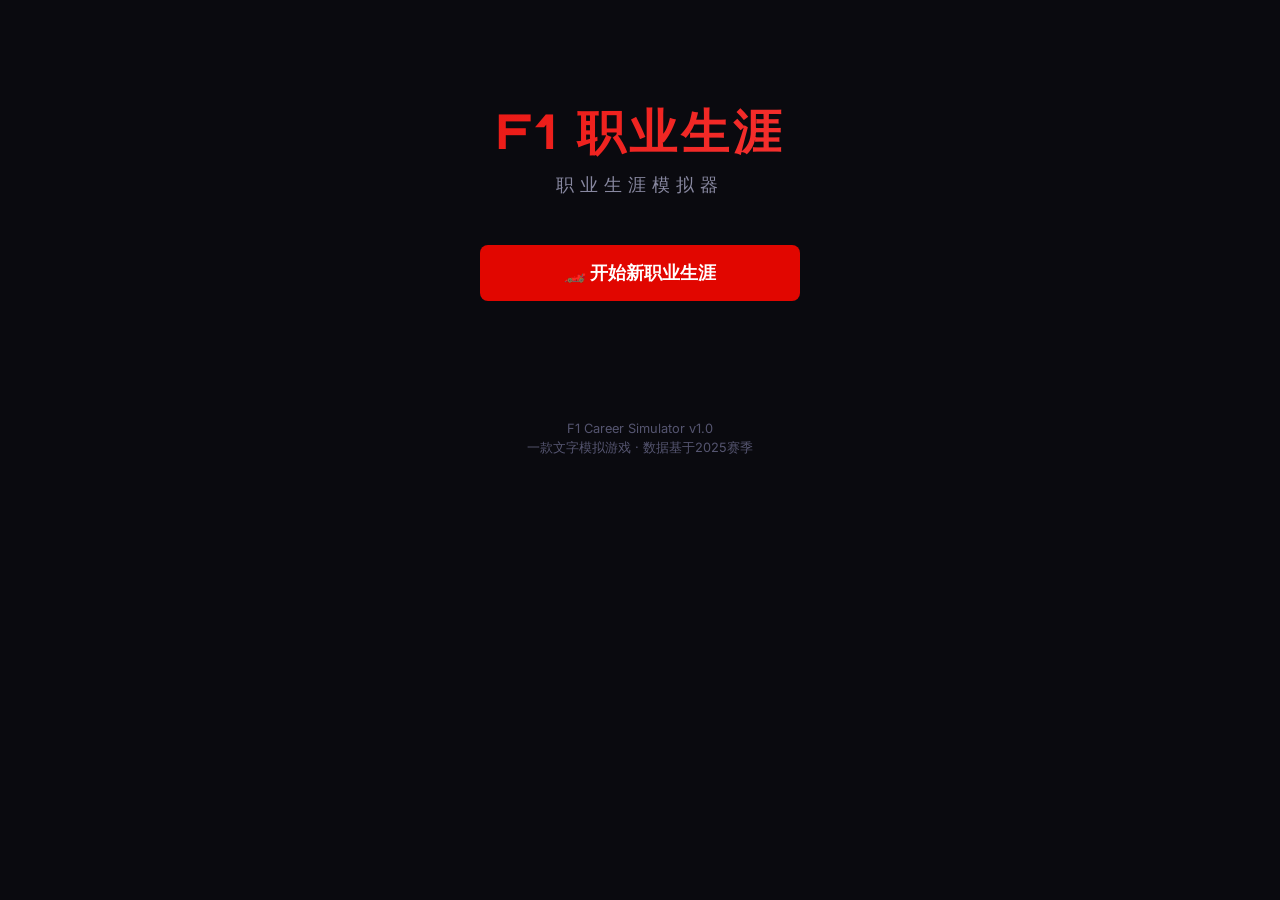
==== index_template.html @ 4f527e57 "Add retirement system with career rating, and update README" ====
<!DOCTYPE html>
<html lang="zh-CN">
<head>
  <meta charset="UTF-8">
  <meta name="viewport" content="width=device-width, initial-scale=1.0">
  <title>F1 职业生涯模拟器</title>
  <link rel="stylesheet" href="style.css">
  <link rel="icon" href="data:image/svg+xml,<svg xmlns='http://www.w3.org/2000/svg' viewBox='0 0 100 100'><text y='.9em' font-size='90'>🏎️</text></svg>">
</head>
<body>
  <div id="app">
    <!-- 开始画面 -->
    <div id="start-screen" class="screen active"></div>

    <!-- 背景选择 -->
    <div id="background-screen" class="screen"></div>

    <!-- 主界面 -->
    <div id="hub-screen" class="screen"></div>

    <!-- 训练 -->
    <div id="training-screen" class="screen"></div>

    <!-- 车手档案 -->
    <div id="driver-screen" class="screen"></div>

    <!-- 积分榜 -->
    <div id="standings-screen" class="screen"></div>

    <!-- 赛历 -->
    <div id="calendar-screen" class="screen"></div>

    <!-- 成就 -->
    <div id="achievements-screen" class="screen"></div>

    <!-- 赞助商 -->
    <div id="sponsor-screen" class="screen"></div>

    <!-- 比赛画面 -->
    <div id="race-screen" class="screen"></div>

    <!-- 赛季结束 -->
    <div id="season-end-screen" class="screen"></div>

    <!-- 合同谈判 -->
    <div id="contract-screen" class="screen"></div>
  </div>

  <script src="game.js?v=3"></script>
</body>
</html>
---- style.css ----
/* ============================================
   F1 CAREER SIMULATOR - STYLE SHEET
   ============================================ */

@import url('https://fonts.googleapis.com/css2?family=Inter:wght@300;400;500;600;700;800;900&family=Orbitron:wght@400;500;600;700;800;900&display=swap');

* {
  margin: 0;
  padding: 0;
  box-sizing: border-box;
}

:root {
  --bg-primary: #0a0a0f;
  --bg-secondary: #12121a;
  --bg-card: #1a1a2e;
  --bg-card-hover: #22223a;
  --bg-input: #16162a;
  --border: #2a2a3e;
  --border-light: #3a3a52;
  --text-primary: #f0f0f5;
  --text-secondary: #8888a0;
  --text-muted: #555570;
  --f1-red: #e10600;
  --f1-red-dark: #b00500;
  --f1-red-glow: rgba(225, 6, 0, 0.3);
  --gold: #ffd700;
  --silver: #c0c0c0;
  --bronze: #cd7f32;
  --green: #00d26a;
  --blue: #3b82f6;
  --yellow: #fbbf24;
  --orange: #f97316;
  --purple: #a855f7;
}

body {
  font-family: 'Inter', -apple-system, sans-serif;
  background: var(--bg-primary);
  color: var(--text-primary);
  min-height: 100vh;
  overflow-x: hidden;
}

/* ---- Scrollbar ---- */
::-webkit-scrollbar { width: 6px; }
::-webkit-scrollbar-track { background: var(--bg-secondary); }
::-webkit-scrollbar-thumb { background: var(--border-light); border-radius: 3px; }
::-webkit-scrollbar-thumb:hover { background: var(--f1-red); }

/* ---- App Container ---- */
#app {
  max-width: 960px;
  margin: 0 auto;
  padding: 20px;
  min-height: 100vh;
}

/* ---- Screen System ---- */
.screen {
  display: none;
  animation: fadeIn 0.3s ease;
}
.screen.active { display: block; }

@keyframes fadeIn {
  from { opacity: 0; transform: translateY(10px); }
  to { opacity: 1; transform: translateY(0); }
}

@keyframes slideIn {
  from { opacity: 0; transform: translateX(-20px); }
  to { opacity: 1; transform: translateX(0); }
}

@keyframes pulse {
  0%, 100% { opacity: 1; }
  50% { opacity: 0.5; }
}

@keyframes glow {
  0%, 100% { box-shadow: 0 0 5px var(--f1-red-glow); }
  50% { box-shadow: 0 0 20px var(--f1-red-glow), 0 0 40px rgba(225,6,0,0.1); }
}

/* ---- Typography ---- */
.font-display {
  font-family: 'Orbitron', monospace;
  letter-spacing: 2px;
}

h1 { font-size: 2rem; font-weight: 800; }
h2 { font-size: 1.5rem; font-weight: 700; }
h3 { font-size: 1.2rem; font-weight: 600; }

.text-red { color: var(--f1-red); }
.text-green { color: var(--green); }
.text-gold { color: var(--gold); }
.text-muted { color: var(--text-secondary); }
.text-center { text-align: center; }

/* ---- Cards ---- */
.card {
  background: var(--bg-card);
  border: 1px solid var(--border);
  border-radius: 12px;
  padding: 24px;
  margin-bottom: 16px;
  transition: all 0.2s ease;
}
.card:hover {
  border-color: var(--border-light);
  background: var(--bg-card-hover);
}
.card-glow {
  animation: glow 2s ease-in-out infinite;
}

/* ---- Buttons ---- */
.btn {
  display: inline-flex;
  align-items: center;
  justify-content: center;
  gap: 8px;
  padding: 12px 24px;
  border: none;
  border-radius: 8px;
  font-family: 'Inter', sans-serif;
  font-size: 0.95rem;
  font-weight: 600;
  cursor: pointer;
  transition: all 0.2s ease;
  width: 100%;
}
.btn:disabled {
  opacity: 0.4;
  cursor: not-allowed;
}
.btn-primary {
  background: var(--f1-red);
  color: white;
}
.btn-primary:hover:not(:disabled) {
  background: #ff1a10;
  transform: translateY(-1px);
  box-shadow: 0 4px 15px var(--f1-red-glow);
}
.btn-secondary {
  background: var(--bg-card);
  color: var(--text-primary);
  border: 1px solid var(--border);
}
.btn-secondary:hover:not(:disabled) {
  background: var(--bg-card-hover);
  border-color: var(--border-light);
}
.btn-success {
  background: var(--green);
  color: #000;
}
.btn-success:hover:not(:disabled) {
  background: #00e676;
}
.btn-sm {
  padding: 8px 16px;
  font-size: 0.85rem;
}
.btn-lg {
  padding: 16px 32px;
  font-size: 1.1rem;
}

/* ---- Start Screen ---- */
.start-hero {
  text-align: center;
  padding: 80px 20px;
}
.start-hero h1 {
  font-family: 'Orbitron', monospace;
  font-size: 3rem;
  letter-spacing: 4px;
  margin-bottom: 8px;
  background: linear-gradient(135deg, var(--f1-red), #ff4444);
  -webkit-background-clip: text;
  -webkit-text-fill-color: transparent;
  background-clip: text;
}
.start-hero .subtitle {
  font-size: 1.1rem;
  color: var(--text-secondary);
  margin-bottom: 48px;
  letter-spacing: 6px;
  text-transform: uppercase;
}
.start-buttons {
  display: flex;
  flex-direction: column;
  gap: 12px;
  max-width: 320px;
  margin: 0 auto;
}

/* ---- Background Selection ---- */
.bg-grid {
  display: grid;
  grid-template-columns: 1fr;
  gap: 12px;
  margin: 24px 0;
}
.bg-card {
  background: var(--bg-card);
  border: 2px solid var(--border);
  border-radius: 12px;
  padding: 20px;
  cursor: pointer;
  transition: all 0.2s ease;
}
.bg-card:hover {
  border-color: var(--f1-red);
  background: var(--bg-card-hover);
  transform: translateX(4px);
}
.bg-card.selected {
  border-color: var(--f1-red);
  background: rgba(225, 6, 0, 0.08);
  box-shadow: 0 0 20px var(--f1-red-glow);
}
.bg-card .bg-icon {
  font-size: 2rem;
  margin-bottom: 8px;
}
.bg-card .bg-name {
  font-weight: 700;
  font-size: 1.1rem;
  margin-bottom: 4px;
}
.bg-card .bg-desc {
  font-size: 0.85rem;
  color: var(--text-secondary);
  margin-bottom: 8px;
}
.bg-card .bg-stats {
  display: flex;
  flex-wrap: wrap;
  gap: 6px;
}
.bg-card .stat-tag {
  font-size: 0.75rem;
  padding: 2px 8px;
  border-radius: 4px;
  background: rgba(255,255,255,0.05);
  color: var(--text-secondary);
}
.stat-tag.positive { color: var(--green); background: rgba(0,210,106,0.1); }
.stat-tag.negative { color: var(--f1-red); background: rgba(225,6,0,0.1); }

/* ---- Team Selection ---- */
.team-select-grid {
  display: grid;
  grid-template-columns: repeat(2, 1fr);
  gap: 10px;
}
.team-select-card {
  background: var(--bg-card);
  border: 1px solid rgba(255,255,255,0.06);
  border-radius: 10px;
  padding: 14px;
  cursor: pointer;
  transition: all 0.2s ease;
}
.team-select-card:hover {
  border-color: rgba(225,6,0,0.3);
  background: var(--bg-card-hover);
  transform: translateY(-2px);
}
.team-select-card.selected {
  border-color: var(--f1-red);
  background: rgba(225,6,0,0.08);
  box-shadow: 0 0 0 2px rgba(225,6,0,0.2);
}
.team-select-header {
  display: flex;
  justify-content: space-between;
  align-items: center;
}
.team-car-bar {
  height: 6px;
  background: rgba(255,255,255,0.06);
  border-radius: 3px;
  overflow: hidden;
  margin: 8px 0 4px;
}
.team-car-fill {
  height: 100%;
  background: linear-gradient(90deg, var(--f1-red), var(--gold));
  border-radius: 3px;
  transition: width 0.5s ease;
}

/* ---- Form Elements ---- */
.input-group {
  margin: 20px 0;
}
.input-group label {
  display: block;
  font-size: 0.85rem;
  font-weight: 600;
  color: var(--text-secondary);
  margin-bottom: 8px;
  text-transform: uppercase;
  letter-spacing: 1px;
}
.input-group input, .input-group select {
  width: 100%;
  padding: 12px 16px;
  background: var(--bg-input);
  border: 1px solid var(--border);
  border-radius: 8px;
  color: var(--text-primary);
  font-size: 1rem;
  font-family: 'Inter', sans-serif;
  transition: border-color 0.2s;
}
.input-group input:focus, .input-group select:focus {
  outline: none;
  border-color: var(--f1-red);
}

/* ---- Top Bar ---- */
.top-bar {
  display: flex;
  justify-content: space-between;
  align-items: center;
  padding: 12px 20px;
  background: var(--bg-secondary);
  border: 1px solid var(--border);
  border-radius: 12px;
  margin-bottom: 20px;
}
.top-bar .driver-info {
  display: flex;
  align-items: center;
  gap: 12px;
}
.top-bar .driver-name {
  font-weight: 700;
  font-size: 1.1rem;
}
.top-bar .team-badge {
  font-size: 0.8rem;
  padding: 4px 10px;
  border-radius: 4px;
  font-weight: 600;
}
.top-bar .season-info {
  text-align: right;
  font-size: 0.85rem;
  color: var(--text-secondary);
}
.top-bar .season-info .year {
  font-family: 'Orbitron', monospace;
  font-size: 1.2rem;
  font-weight: 700;
  color: var(--text-primary);
}

/* ---- Hub Grid ---- */
.hub-grid {
  display: grid;
  grid-template-columns: repeat(2, 1fr);
  gap: 12px;
  margin-bottom: 16px;
}
.hub-card {
  background: var(--bg-card);
  border: 1px solid var(--border);
  border-radius: 12px;
  padding: 24px;
  text-align: center;
  cursor: pointer;
  transition: all 0.2s ease;
}
.hub-card:hover {
  border-color: var(--f1-red);
  transform: translateY(-2px);
  box-shadow: 0 4px 20px rgba(0,0,0,0.3);
}
.hub-card .hub-icon {
  font-size: 2.5rem;
  margin-bottom: 12px;
}
.hub-card .hub-title {
  font-weight: 700;
  font-size: 1rem;
  margin-bottom: 4px;
}
.hub-card .hub-desc {
  font-size: 0.8rem;
  color: var(--text-secondary);
}
.hub-card.disabled {
  opacity: 0.4;
  pointer-events: none;
}

/* ---- Stats Bar ---- */
.stat-row {
  display: flex;
  align-items: center;
  margin-bottom: 10px;
  gap: 12px;
}
.stat-label {
  width: 80px;
  font-size: 0.85rem;
  font-weight: 500;
  color: var(--text-secondary);
  flex-shrink: 0;
}
.stat-bar-bg {
  flex: 1;
  height: 8px;
  background: var(--bg-primary);
  border-radius: 4px;
  overflow: hidden;
}
.stat-bar-fill {
  height: 100%;
  border-radius: 4px;
  transition: width 0.5s ease;
}
.stat-value {
  width: 35px;
  text-align: right;
  font-weight: 700;
  font-size: 0.9rem;
  font-family: 'Orbitron', monospace;
}

/* ---- Standings Table ---- */
.standings-table {
  width: 100%;
  border-collapse: collapse;
}
.standings-table th {
  text-align: left;
  padding: 10px 12px;
  font-size: 0.75rem;
  font-weight: 600;
  color: var(--text-muted);
  text-transform: uppercase;
  letter-spacing: 1px;
  border-bottom: 1px solid var(--border);
}
.standings-table td {
  padding: 10px 12px;
  font-size: 0.9rem;
  border-bottom: 1px solid rgba(255,255,255,0.03);
}
.standings-table tr.player-row {
  background: rgba(225, 6, 0, 0.08);
}
.standings-table tr.player-row td {
  color: var(--f1-red);
  font-weight: 600;
}
.standings-table .pos-col {
  width: 40px;
  font-family: 'Orbitron', monospace;
  font-weight: 700;
}
.standings-table .pts-col {
  width: 60px;
  text-align: right;
  font-family: 'Orbitron', monospace;
  font-weight: 700;
}
.pos-1 { color: var(--gold); }
.pos-2 { color: var(--silver); }
.pos-3 { color: var(--bronze); }

/* ---- Race Weekend ---- */
.race-header {
  text-align: center;
  padding: 30px 20px;
  background: linear-gradient(180deg, rgba(225,6,0,0.1) 0%, transparent 100%);
  border-radius: 12px;
  margin-bottom: 20px;
  border: 1px solid var(--border);
}
.race-header .race-round {
  font-size: 0.8rem;
  color: var(--f1-red);
  font-weight: 600;
  letter-spacing: 2px;
  text-transform: uppercase;
  margin-bottom: 4px;
}
.race-header .race-name {
  font-family: 'Orbitron', monospace;
  font-size: 1.8rem;
  font-weight: 800;
  margin-bottom: 4px;
}
.race-header .race-country {
  color: var(--text-secondary);
  font-size: 0.95rem;
}
.weather-badge {
  display: inline-flex;
  align-items: center;
  gap: 6px;
  padding: 6px 14px;
  border-radius: 20px;
  font-size: 0.85rem;
  font-weight: 500;
  background: var(--bg-card);
  border: 1px solid var(--border);
  margin-top: 12px;
}

/* ---- Decision Box ---- */
.decision-box {
  background: var(--bg-card);
  border: 2px solid var(--f1-red);
  border-radius: 12px;
  padding: 24px;
  margin: 20px 0;
  animation: fadeIn 0.3s ease;
}
.decision-box .decision-title {
  font-weight: 700;
  font-size: 1.1rem;
  margin-bottom: 8px;
  display: flex;
  align-items: center;
  gap: 8px;
}
.decision-box .decision-desc {
  font-size: 0.9rem;
  color: var(--text-secondary);
  margin-bottom: 16px;
  line-height: 1.5;
}
.decision-options {
  display: flex;
  flex-direction: column;
  gap: 8px;
}
.decision-option {
  display: block;
  width: 100%;
  padding: 14px 18px;
  background: var(--bg-primary);
  border: 1px solid var(--border);
  border-radius: 8px;
  color: var(--text-primary);
  font-size: 0.9rem;
  text-align: left;
  cursor: pointer;
  transition: all 0.2s;
  font-family: 'Inter', sans-serif;
}
.decision-option:hover {
  border-color: var(--f1-red);
  background: rgba(225,6,0,0.05);
  transform: translateX(4px);
}
.decision-option .option-label {
  font-weight: 600;
  color: var(--f1-red);
  margin-right: 8px;
}

/* ---- Race Progress ---- */
.race-progress {
  background: var(--bg-card);
  border: 1px solid var(--border);
  border-radius: 12px;
  padding: 20px;
  margin: 16px 0;
}
.progress-bar-container {
  width: 100%;
  height: 6px;
  background: var(--bg-primary);
  border-radius: 3px;
  margin-bottom: 16px;
  overflow: hidden;
}
.progress-bar-fill {
  height: 100%;
  background: var(--f1-red);
  border-radius: 3px;
  transition: width 0.5s ease;
}
.race-commentary {
  font-size: 0.95rem;
  line-height: 1.6;
  padding: 12px 0;
  min-height: 60px;
}
.race-commentary .commentary-highlight {
  color: var(--f1-red);
  font-weight: 600;
}
.mini-standings {
  margin-top: 12px;
}
.mini-standings table {
  width: 100%;
  border-collapse: collapse;
}
.mini-standings td {
  padding: 6px 10px;
  font-size: 0.8rem;
  border-bottom: 1px solid rgba(255,255,255,0.03);
}
.mini-standings .player-row {
  color: var(--f1-red);
  font-weight: 600;
}

/* ---- Results ---- */
.result-hero {
  text-align: center;
  padding: 40px 20px;
}
.result-position {
  font-family: 'Orbitron', monospace;
  font-size: 5rem;
  font-weight: 900;
  line-height: 1;
  margin-bottom: 8px;
}
.result-position.p1 { color: var(--gold); }
.result-position.p2 { color: var(--silver); }
.result-position.p3 { color: var(--bronze); }
.result-points {
  font-size: 1.2rem;
  color: var(--text-secondary);
}
.result-points span {
  color: var(--f1-red);
  font-weight: 700;
}

/* ---- Contract ---- */
.contract-card {
  background: var(--bg-card);
  border: 1px solid var(--border);
  border-radius: 12px;
  padding: 20px;
  margin: 12px 0;
  cursor: pointer;
  transition: all 0.2s;
  -webkit-tap-highlight-color: transparent;
}
.contract-card:hover {
  border-color: var(--f1-red);
  transform: translateY(-2px);
  background: var(--bg-card-hover);
}
.contract-card.selected {
  border-color: var(--gold);
  box-shadow: 0 0 20px rgba(255,215,0,0.2);
  background: rgba(255,215,0,0.05);
}
.contract-team {
  font-weight: 700;
  font-size: 1.1rem;
  margin-bottom: 8px;
  display: flex;
  align-items: center;
  flex-wrap: wrap;
  gap: 6px;
}
.contract-details {
  display: flex;
  flex-wrap: wrap;
  gap: 16px;
  font-size: 0.85rem;
  color: var(--text-secondary);
}
.contract-detail {
  display: flex;
  align-items: center;
  gap: 4px;
}
.contract-detail .value {
  color: var(--text-primary);
  font-weight: 600;
}

/* ---- News ---- */
.news-card {
  background: var(--bg-card);
  border-left: 3px solid var(--f1-red);
  border-radius: 0 8px 8px 0;
  padding: 16px 20px;
  margin: 12px 0;
}
.news-card .news-title {
  font-weight: 700;
  margin-bottom: 4px;
}
.news-card .news-body {
  font-size: 0.9rem;
  color: var(--text-secondary);
  line-height: 1.5;
}

/* ---- Reputation ---- */
.rep-bar {
  display: flex;
  align-items: center;
  gap: 10px;
  margin-bottom: 8px;
}
.rep-label {
  width: 60px;
  font-size: 0.8rem;
  color: var(--text-secondary);
}
.rep-track {
  flex: 1;
  height: 6px;
  background: var(--bg-primary);
  border-radius: 3px;
  overflow: hidden;
}
.rep-fill {
  height: 100%;
  border-radius: 3px;
  transition: width 0.5s ease;
}

/* ---- Section Header ---- */
.section-header {
  display: flex;
  justify-content: space-between;
  align-items: center;
  margin-bottom: 16px;
}
.section-header h2 {
  font-family: 'Orbitron', monospace;
  font-size: 1.2rem;
  letter-spacing: 1px;
}

/* ---- Back Button ---- */
.back-btn {
  background: none;
  border: none;
  color: var(--text-secondary);
  font-size: 0.9rem;
  cursor: pointer;
  padding: 8px 0;
  margin-bottom: 16px;
  display: flex;
  align-items: center;
  gap: 6px;
  font-family: 'Inter', sans-serif;
  transition: color 0.2s;
}
.back-btn:hover { color: var(--text-primary); }

/* ---- Divider ---- */
.divider {
  height: 1px;
  background: var(--border);
  margin: 20px 0;
}

/* ---- Badge ---- */
.badge {
  display: inline-block;
  padding: 3px 10px;
  border-radius: 4px;
  font-size: 0.75rem;
  font-weight: 600;
}
.badge-red { background: rgba(225,6,0,0.15); color: var(--f1-red); }
.badge-green { background: rgba(0,210,106,0.15); color: var(--green); }
.badge-gold { background: rgba(255,215,0,0.15); color: var(--gold); }
.badge-blue { background: rgba(59,130,246,0.15); color: var(--blue); }

/* ---- Training ---- */
.training-option {
  background: var(--bg-card);
  border: 1px solid var(--border);
  border-radius: 10px;
  padding: 16px;
  cursor: pointer;
  transition: all 0.2s;
  margin-bottom: 8px;
}
.training-option:hover {
  border-color: var(--f1-red);
}
.training-option.selected {
  border-color: var(--f1-red);
  background: rgba(225,6,0,0.05);
}
.training-option .train-name {
  font-weight: 600;
  margin-bottom: 4px;
}
.training-option .train-effect {
  font-size: 0.8rem;
  color: var(--text-secondary);
}

/* ---- Footer ---- */
.footer {
  text-align: center;
  padding: 40px 20px;
  color: var(--text-muted);
  font-size: 0.8rem;
}

/* ---- Responsive ---- */
@media (max-width: 600px) {
  #app { padding: 12px; }
  .start-hero h1 { font-size: 2rem; }
  .hub-grid { grid-template-columns: 1fr; }
  .race-header .race-name { font-size: 1.3rem; }
  .result-position { font-size: 3.5rem; }
  .top-bar { flex-direction: column; gap: 8px; text-align: center; }
  .top-bar .season-info { text-align: center; }
}

/* ---- Team Colors ---- */
.team-redbull { background: rgba(36, 56, 101, 0.3); color: #7eb4f7; border-color: rgba(36, 56, 101, 0.5); }
.team-ferrari { background: rgba(160, 0, 0, 0.3); color: #ff6b6b; border-color: rgba(160, 0, 0, 0.5); }
.team-mercedes { background: rgba(0, 210, 190, 0.2); color: #00d2be; border-color: rgba(0, 210, 190, 0.4); }
.team-mclaren { background: rgba(255, 135, 18, 0.2); color: #ff8712; border-color: rgba(255, 135, 18, 0.4); }
.team-astonmartin { background: rgba(0, 111, 80, 0.3); color: #006f50; border-color: rgba(0, 111, 80, 0.5); }
.team-alpine { background: rgba(0, 144, 191, 0.2); color: #0090bf; border-color: rgba(0, 144, 191, 0.4); }
.team-williams { background: rgba(0, 150, 255, 0.2); color: #0096ff; border-color: rgba(0, 150, 255, 0.4); }
.team-rb { background: rgba(78, 102, 211, 0.2); color: #6676ea; border-color: rgba(78, 102, 211, 0.4); }
.team-alfa { background: rgba(144, 19, 63, 0.3); color: #90133f; border-color: rgba(144, 19, 63, 0.5); }
.team-haas { background: rgba(182, 186, 191, 0.2); color: #b6babf; border-color: rgba(182, 186, 191, 0.4); }

/* ---- Animations ---- */
.fade-in { animation: fadeIn 0.3s ease; }
.slide-in { animation: slideIn 0.3s ease; }

/* ---- Toast / Notification ---- */
.toast {
  position: fixed;
  top: 20px;
  right: 20px;
  padding: 14px 24px;
  border-radius: 8px;
  font-size: 0.9rem;
  font-weight: 500;
  z-index: 1000;
  animation: fadeIn 0.3s ease;
  max-width: 350px;
}
.toast-success { background: var(--green); color: #000; }
.toast-error { background: var(--f1-red); color: #fff; }
.toast-info { background: var(--blue); color: #fff; }

/* ---- Modal Overlay ---- */
.modal-overlay {
  position: fixed;
  inset: 0;
  background: rgba(0,0,0,0.7);
  display: flex;
  align-items: center;
  justify-content: center;
  z-index: 100;
  padding: 20px;
}
.modal-content {
  background: var(--bg-card);
  border: 1px solid var(--border);
  border-radius: 16px;
  padding: 32px;
  max-width: 500px;
  width: 100%;
  max-height: 80vh;
  overflow-y: auto;
}
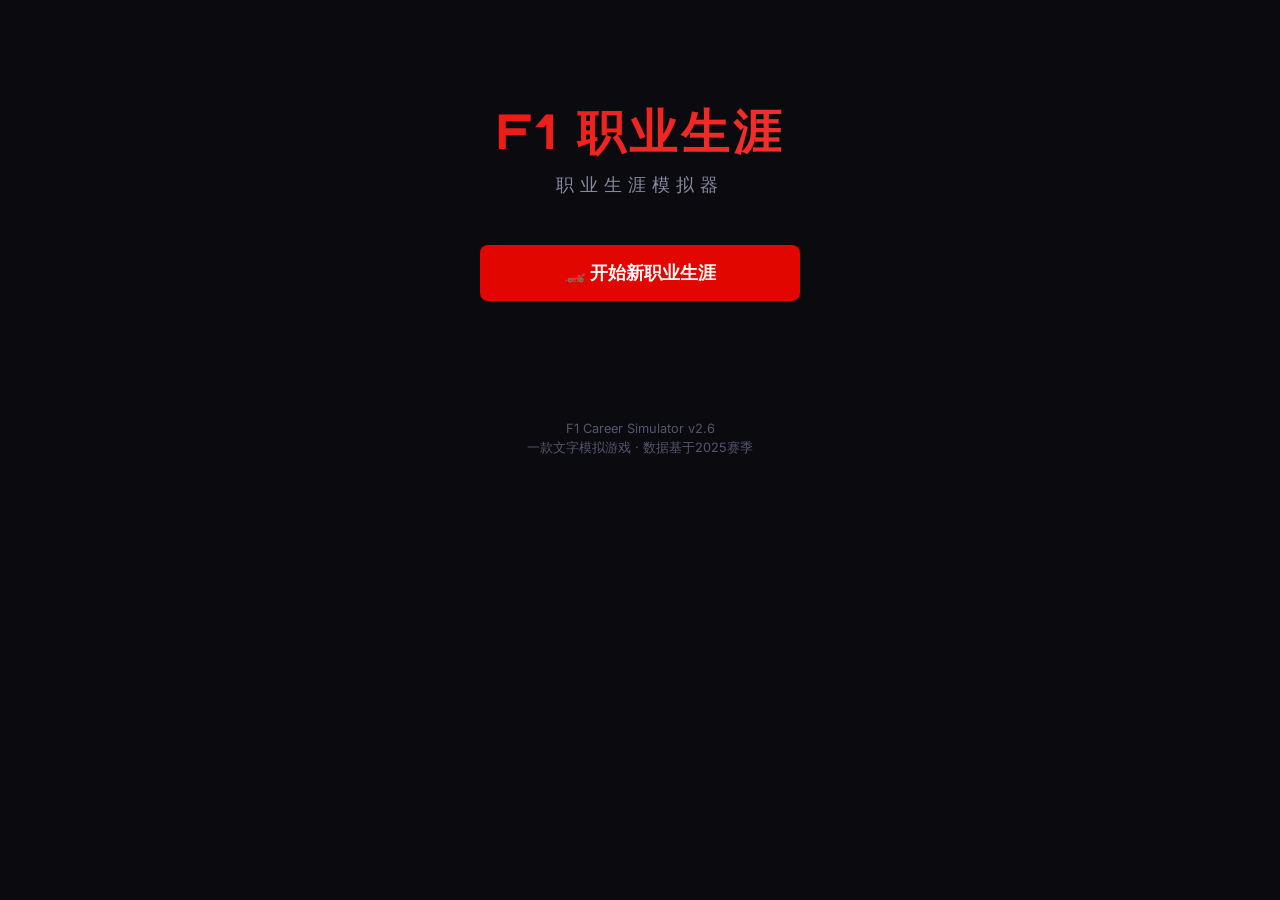
==== commit d6f78873: "v2.6: Add cache-control meta tags, version indicator, inline onclick for contract cards, comprehensi" ====
--- a/index_template.html
+++ b/index_template.html
@@ -3,6 +3,9 @@
 <head>
   <meta charset="UTF-8">
   <meta name="viewport" content="width=device-width, initial-scale=1.0">
+  <meta http-equiv="Cache-Control" content="no-cache, no-store, must-revalidate">
+  <meta http-equiv="Pragma" content="no-cache">
+  <meta http-equiv="Expires" content="0">
   <title>F1 职业生涯模拟器</title>
   <link rel="stylesheet" href="style.css">
   <link rel="icon" href="data:image/svg+xml,<svg xmlns='http://www.w3.org/2000/svg' viewBox='0 0 100 100'><text y='.9em' font-size='90'>🏎️</text></svg>">
--- a/style.css
+++ b/style.css
@@ -136,6 +136,9 @@
   opacity: 0.4;
   cursor: not-allowed;
 }
+.btn:active:not(:disabled) {
+  transform: scale(0.96);
+}
 .btn-primary {
   background: var(--f1-red);
   color: white;
@@ -148,11 +151,13 @@
 .btn-secondary {
   background: var(--bg-card);
   color: var(--text-primary);
-  border: 1px solid var(--border);
+  border: 2px solid var(--border);
+  font-weight: 700;
 }
 .btn-secondary:hover:not(:disabled) {
   background: var(--bg-card-hover);
-  border-color: var(--border-light);
+  border-color: var(--f1-red);
+  color: var(--f1-red);
 }
 .btn-success {
   background: var(--green);
@@ -222,8 +227,18 @@
 }
 .bg-card.selected {
   border-color: var(--f1-red);
-  background: rgba(225, 6, 0, 0.08);
-  box-shadow: 0 0 20px var(--f1-red-glow);
+  background: rgba(225, 6, 0, 0.12);
+  box-shadow: 0 0 0 3px rgba(225,6,0,0.3), 0 0 24px var(--f1-red-glow);
+  transform: scale(1.02);
+}
+.bg-card.selected::after {
+  content: '✓ 已选择';
+  display: block;
+  text-align: center;
+  margin-top: 8px;
+  font-size: 0.8rem;
+  font-weight: 700;
+  color: var(--f1-red);
 }
 .bg-card .bg-icon {
   font-size: 2rem;
@@ -275,8 +290,18 @@
 }
 .team-select-card.selected {
   border-color: var(--f1-red);
-  background: rgba(225,6,0,0.08);
-  box-shadow: 0 0 0 2px rgba(225,6,0,0.2);
+  background: rgba(225,6,0,0.12);
+  box-shadow: 0 0 0 3px rgba(225,6,0,0.3), 0 0 20px rgba(225,6,0,0.15);
+  transform: scale(1.03);
+}
+.team-select-card.selected::after {
+  content: '✓ 已选择';
+  display: block;
+  text-align: center;
+  margin-top: 6px;
+  font-size: 0.75rem;
+  font-weight: 700;
+  color: var(--f1-red);
 }
 .team-select-header {
   display: flex;
@@ -528,6 +553,11 @@
   margin: 20px 0;
   animation: fadeIn 0.3s ease;
 }
+.decision-box.legendary-event {
+  border-color: var(--gold);
+  background: rgba(234,179,8,0.06);
+  box-shadow: 0 0 24px rgba(234,179,8,0.15);
+}
 .decision-box .decision-title {
   font-weight: 700;
   font-size: 1.1rem;
@@ -663,8 +693,56 @@
 }
 .contract-card.selected {
   border-color: var(--gold);
-  box-shadow: 0 0 20px rgba(255,215,0,0.2);
-  background: rgba(255,215,0,0.05);
+  border-width: 2px;
+  box-shadow: 0 0 0 3px rgba(255,215,0,0.3), 0 0 24px rgba(255,215,0,0.2);
+  background: rgba(255,215,0,0.08);
+  transform: scale(1.01);
+}
+.contract-card.selected::before {
+  content: '✓';
+  position: absolute;
+  top: 8px;
+  right: 12px;
+  font-size: 1.2rem;
+  font-weight: 700;
+  color: var(--gold);
+}
+.contract-card { position: relative; }
+
+/* ---- Replace Driver / Existing Driver / Sponsor Selection ---- */
+.replace-driver-card,
+.existing-driver-card {
+  background: var(--bg-card);
+  border: 2px solid var(--border);
+  border-radius: 12px;
+  padding: 16px;
+  cursor: pointer;
+  transition: all 0.2s;
+  -webkit-tap-highlight-color: transparent;
+  position: relative;
+}
+.replace-driver-card:hover,
+.existing-driver-card:hover {
+  border-color: var(--f1-red);
+  transform: translateY(-2px);
+  background: var(--bg-card-hover);
+}
+.replace-driver-card.selected,
+.existing-driver-card.selected {
+  border-color: var(--f1-red);
+  background: rgba(225,6,0,0.12);
+  box-shadow: 0 0 0 3px rgba(225,6,0,0.3), 0 0 24px rgba(225,6,0,0.15);
+  transform: scale(1.02);
+}
+.replace-driver-card.selected::after,
+.existing-driver-card.selected::after {
+  content: '✓ 已选择';
+  display: block;
+  text-align: center;
+  margin-top: 8px;
+  font-size: 0.8rem;
+  font-weight: 700;
+  color: var(--f1-red);
 }
 .contract-team {
   font-weight: 700;
@@ -750,20 +828,26 @@
 
 /* ---- Back Button ---- */
 .back-btn {
-  background: none;
-  border: none;
-  color: var(--text-secondary);
+  background: var(--bg-card);
+  border: 1px solid var(--border);
+  color: var(--text-primary);
   font-size: 0.9rem;
+  font-weight: 600;
   cursor: pointer;
-  padding: 8px 0;
+  padding: 10px 16px;
   margin-bottom: 16px;
-  display: flex;
+  border-radius: 8px;
+  display: inline-flex;
   align-items: center;
   gap: 6px;
   font-family: 'Inter', sans-serif;
-  transition: color 0.2s;
-}
-.back-btn:hover { color: var(--text-primary); }
+  transition: all 0.2s;
+}
+.back-btn:hover {
+  color: var(--text-primary);
+  background: var(--bg-card-hover);
+  border-color: var(--f1-red);
+}
 
 /* ---- Divider ---- */
 .divider {
@@ -788,7 +872,7 @@
 /* ---- Training ---- */
 .training-option {
   background: var(--bg-card);
-  border: 1px solid var(--border);
+  border: 2px solid var(--border);
   border-radius: 10px;
   padding: 16px;
   cursor: pointer;
@@ -797,10 +881,17 @@
 }
 .training-option:hover {
   border-color: var(--f1-red);
+  background: var(--bg-card-hover);
+  transform: translateX(4px);
+  box-shadow: 0 0 16px rgba(225,6,0,0.1);
+}
+.training-option:active {
+  transform: scale(0.98);
 }
 .training-option.selected {
   border-color: var(--f1-red);
-  background: rgba(225,6,0,0.05);
+  background: rgba(225,6,0,0.08);
+  box-shadow: 0 0 0 3px rgba(225,6,0,0.2);
 }
 .training-option .train-name {
   font-weight: 600;
